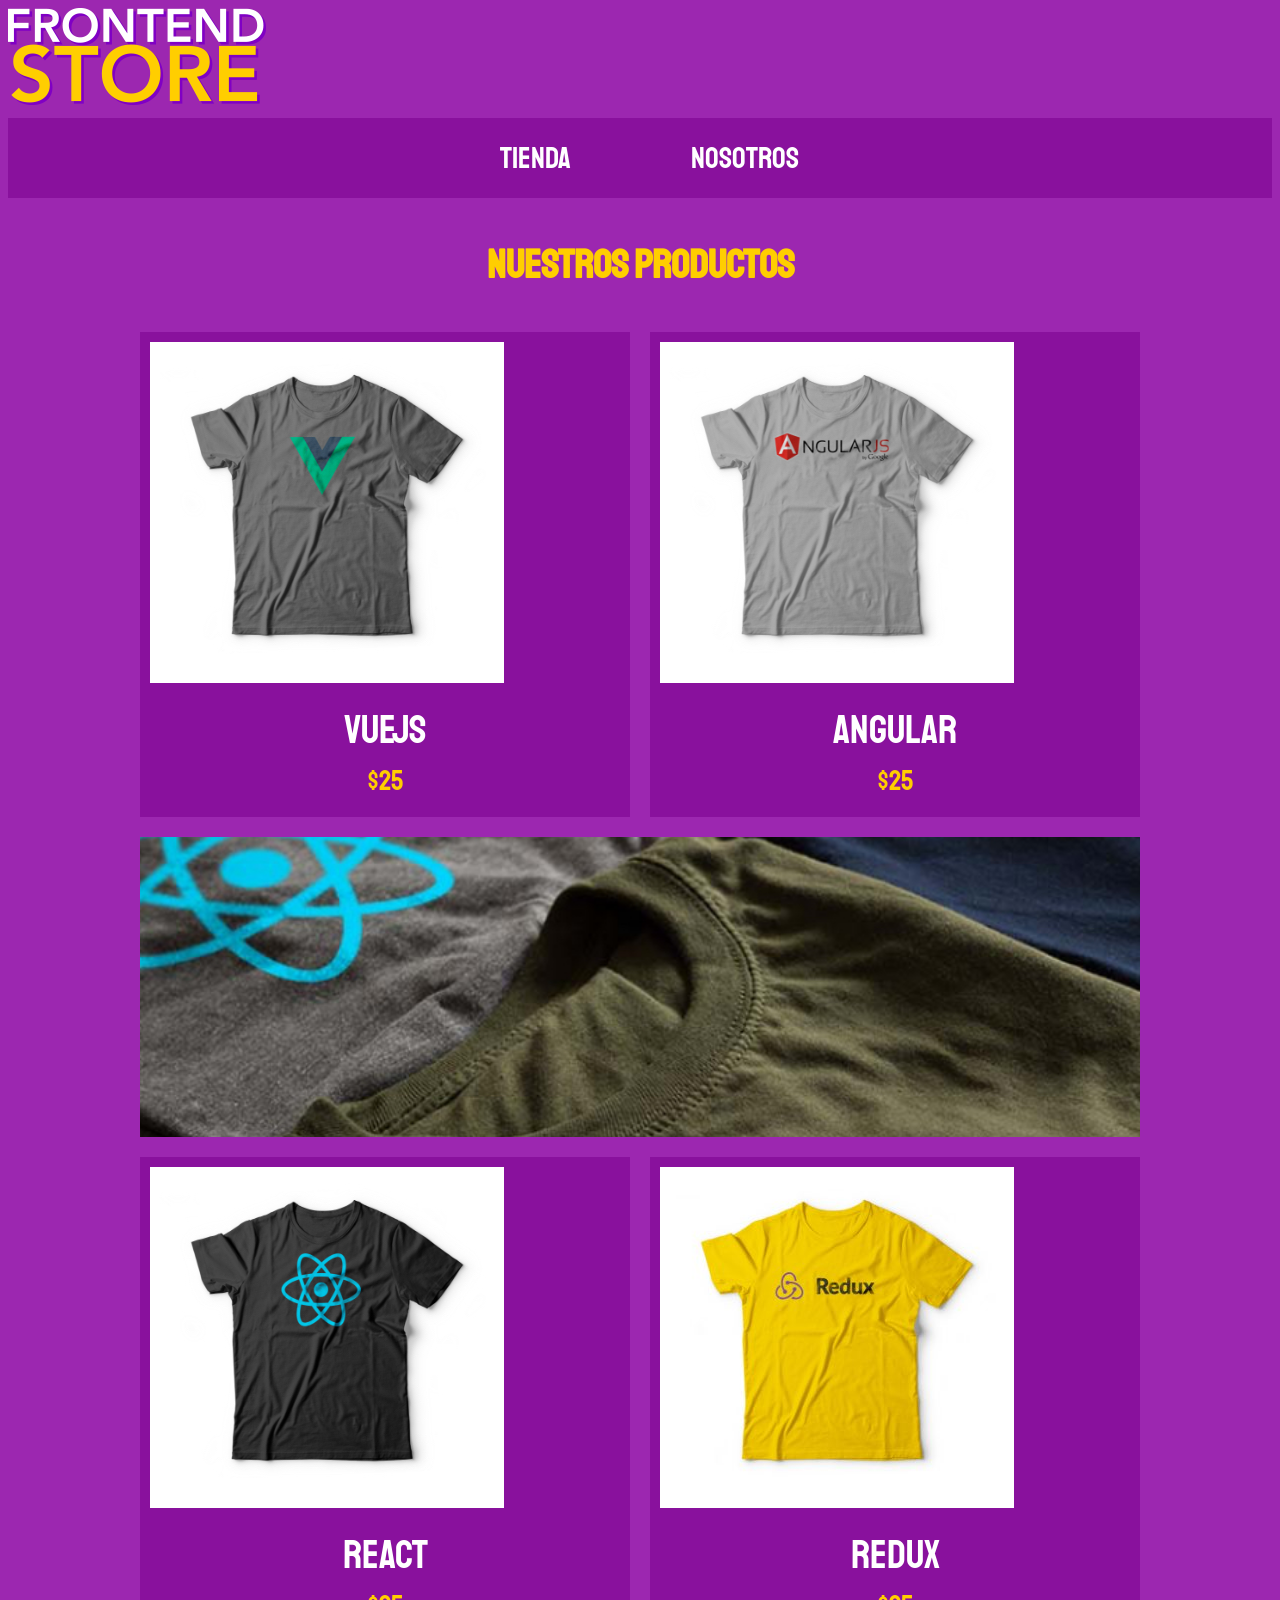
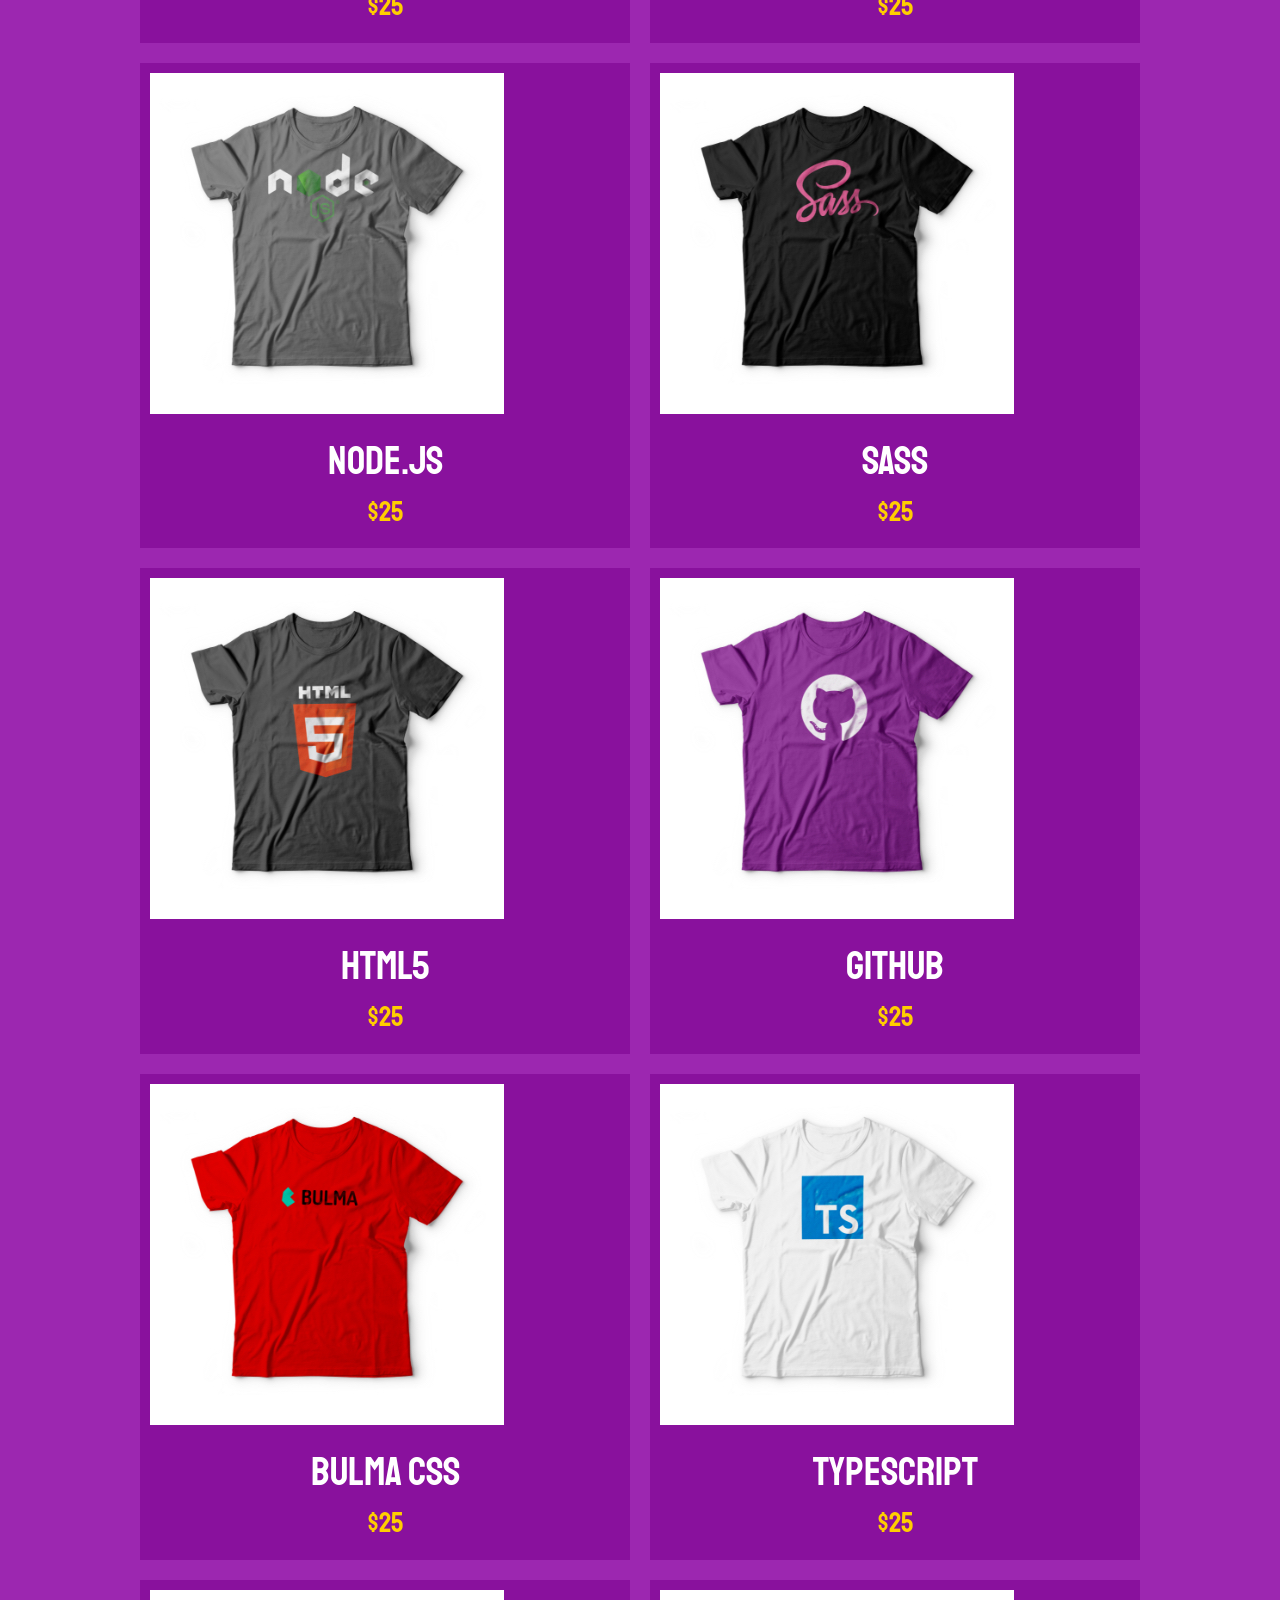
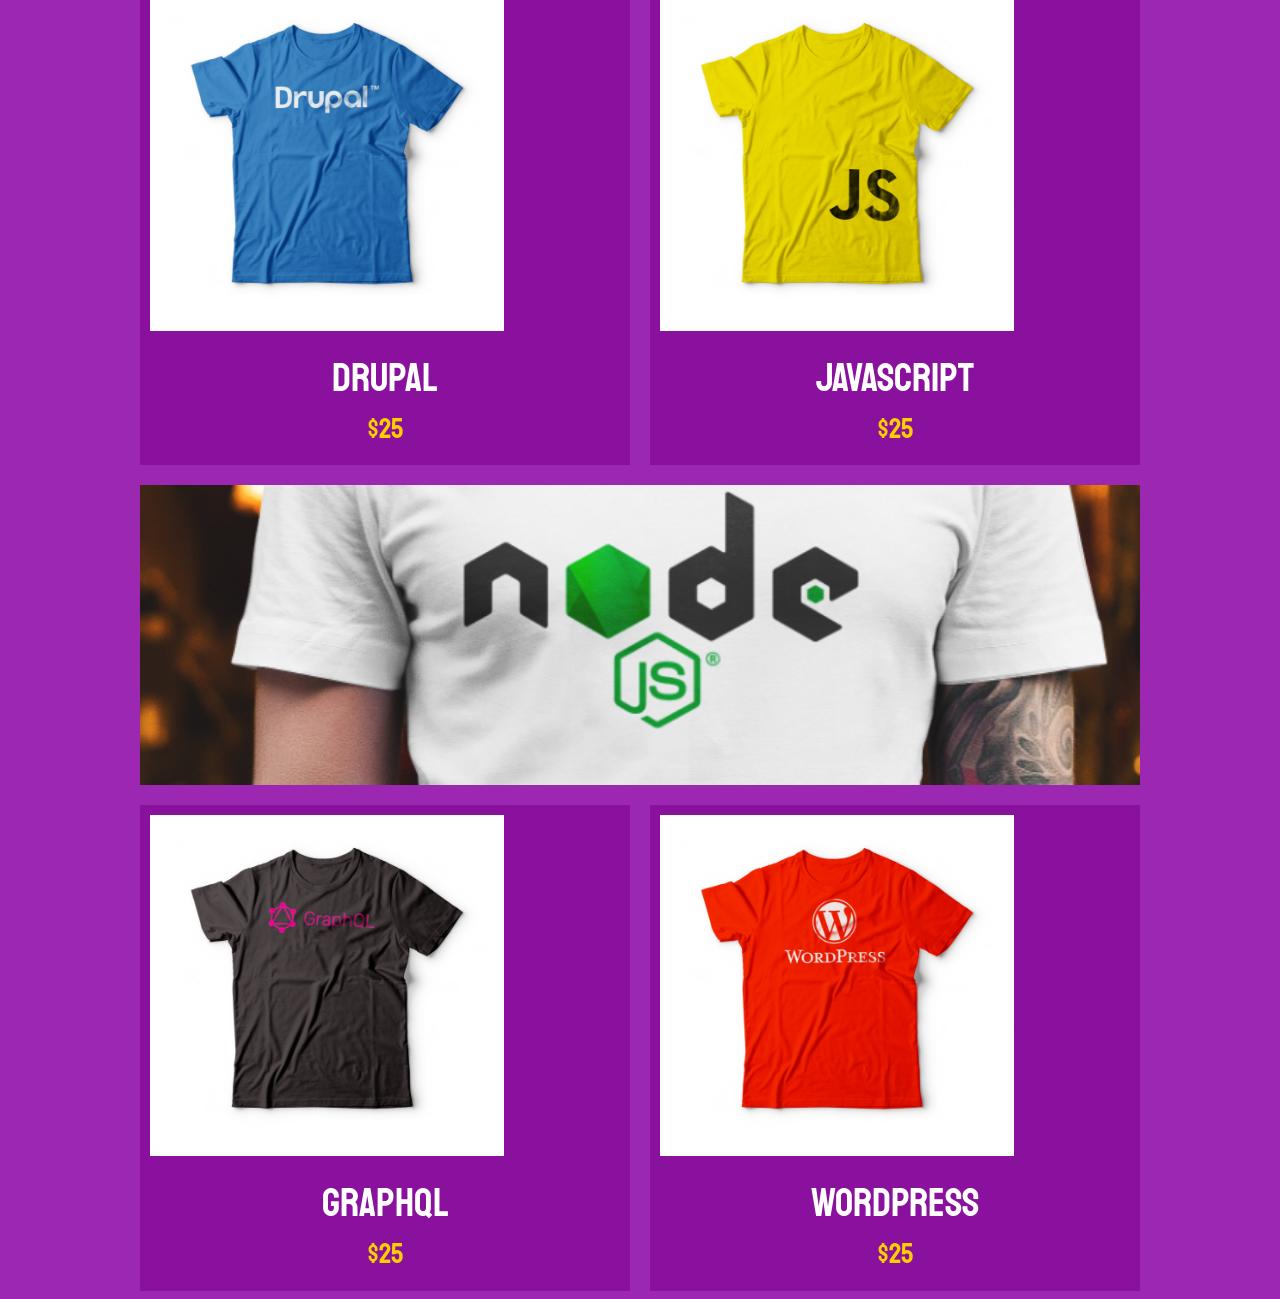
==== index.html @ c2ec8ca5 "PArt 1 and 2: Started project. Pending Nosotros and footers." ====
<!DOCTYPE html>
<html lang="en">
<head>
    <meta charset="UTF-8">
    <meta name="viewport" content="width=device-width, initial-scale=1, shrink-to-fit=no">
    <meta http-equiv="X-UA-Compatible" content="ie=edge">
    <title>Front End Store - CSS Grid</title>
    <link rel="stylesheet" href="https://necolas.github.io/normalize.css/8.0.1/normalize.css">
    <link href="https://fonts.googleapis.com/css?family=Staatliches" rel="stylesheet">
    <link rel="stylesheet" href="css/style.css">
    
</head>
<body>
    <header>
        <img src="img/logo.png" alt="logotipo">
    </header>
    <div class="barra">
        <nav class="nav">
            <a href="index.html">Tienda</a>
            <a href="nosotros.html">Nosotros</a>
        </nav>
    </div>
    <main>
        <h1>Nuestros Productos</h1>
        <div class="lista-productos contenedor">
            <div class="producto">
                <img src="img/1.jpg" alt="producto">
                <div class="contenido-producto">
                    <p class="titulo">VueJS</p>
                    <p class="precio">$25</p>
                </div>
            </div> <!--.producto-->
            <div class="producto">
                <img src="img/2.jpg" alt="producto">
                <div class="contenido-producto">
                    <p class="titulo">Angular</p>
                    <p class="precio">$25</p>
                </div>
            </div> <!--.producto-->
            <div class="producto">
                <img src="img/3.jpg" alt="producto">
                <div class="contenido-producto">
                    <p class="titulo">React</p>
                    <p class="precio">$25</p>
                </div>
            </div> <!--.producto-->
            <div class="producto">
                <img src="img/4.jpg" alt="producto">
                <div class="contenido-producto">
                    <p class="titulo">Redux</p>
                    <p class="precio">$25</p>
                </div>
            </div> <!--.producto-->
            <div class="producto">
                <img src="img/5.jpg" alt="producto">
                <div class="contenido-producto">
                    <p class="titulo">Node.js</p>
                    <p class="precio">$25</p>
                </div>
            </div> <!--.producto-->
            <div class="producto">
                <img src="img/6.jpg" alt="producto">
                <div class="contenido-producto">
                    <p class="titulo">SASS</p>
                    <p class="precio">$25</p>
                </div>
            </div> <!--.producto-->
            <div class="producto">
                <img src="img/7.jpg" alt="producto">
                <div class="contenido-producto">
                    <p class="titulo">HTML5</p>
                    <p class="precio">$25</p>
                </div>
            </div> <!--.producto-->
            <div class="producto">
                <img src="img/8.jpg" alt="producto">
                <div class="contenido-producto">
                    <p class="titulo">Github</p>
                    <p class="precio">$25</p>
                </div>
            </div> <!--.producto-->
            <div class="producto">
                <img src="img/9.jpg" alt="producto">
                <div class="contenido-producto">
                    <p class="titulo">Bulma CSS</p>
                    <p class="precio">$25</p>
                </div>
            </div> <!--.producto-->
            <div class="producto">
                <img src="img/10.jpg" alt="producto">
                <div class="contenido-producto">
                    <p class="titulo">TypeScript</p>
                    <p class="precio">$25</p>
                </div>
            </div> <!--.producto-->
            <div class="producto">
                <img src="img/11.jpg" alt="producto">
                <div class="contenido-producto">
                    <p class="titulo">Drupal</p>
                    <p class="precio">$25</p>
                </div>
            </div> <!--.producto-->
            <div class="producto">
                <img src="img/12.jpg" alt="producto">
                <div class="contenido-producto">
                    <p class="titulo">JavaScript</p>
                    <p class="precio">$25</p>
                </div>
            </div> <!--.producto-->
            <div class="producto">
                <img src="img/13.jpg" alt="producto">
                <div class="contenido-producto">
                    <p class="titulo">GraphQL</p>
                    <p class="precio">$25</p>
                </div>
            </div> <!--.producto-->
            <div class="producto">
                <img src="img/14.jpg" alt="producto">
                <div class="contenido-producto">
                    <p class="titulo">WordPress</p>
                    <p class="precio">$25</p>
                </div>
            </div> <!--.producto-->
            <div class="grafico grafico-1"></div>
            <div class="grafico grafico-2"></div>
        </div>
    </main>
</body>
</html>
---- css/style.css ----
:root {
    --fuentePrincipal: 'Staatliches', cursive;

    --primario: #9C27B0;
    --primarioOscuro: #89119D;
    --secundario: #FFCE00;
}
html {
    font-size: 62.5%;
    box-sizing: border-box;
}
*, *:before, *after {
    box-sizing: inherit;
}
body {
    background-color: var(--primario);
    line-height: 2;
    font-size: 2rem;
}
h1 {
    color: var(--secundario);
    text-align: center;
    font-size: 4rem;
    font-family: var(--fuentePrincipal);
}
.contenedor {
    max-width: 1000px;
    width: 95%;
    margin: 0 auto;
}
img {
    max-width: 100%;
}
.header {
    display: grid;
    justify-content: center;
    padding: 3rem 0;
}
.barra {
    background-color: var(--primarioOscuro);
    padding: 1rem 0;
}
.barra .nav {
    display: grid;
    grid-template-columns: repeat(2, 200px);
    grid-column-gap: 1rem;
    justify-content: center;
}
.barra .nav a {
    font-family: var(--fuentePrincipal);
    font-size: 3rem;
    text-align: center;
    color: white;
    text-decoration: none;
}
.barra .nav a:hover {
    color: var(--secundario);
}
.lista-productos {
    display: grid;
    grid-gap: 2rem;
}
@media (max-width: 768px) {
    .lista-productos {
        grid-template-columns: repeat(3, 1fr);
    }
}
.producto {
    background-color: var(--primarioOscuro);
    padding: 1rem;
}
.contenido-producto p {
    font-family: var(--fuentePrincipal);
    color: white;
    text-align: center;
    margin: 1rem 0;
    line-height: 1.2;
}
.contenido-producto .titulo {
    font-size: 4rem;
}
.contenido-producto .precio {
    font-size: 2.8rem;
    color: var(--secundario);
}
.grafico {
    min-height: 300px;
    grid-column: 1 / 3;
    background-size: cover;
    background-position: center center;
}
.grafico-1 {
    background-image: url('../img/grafico1.jpg');
    grid-row: 2 / 3;
}
.grafico-2 {
    background-image: url('../img/grafico2.jpg');
    grid-row: 8 / 9; 
}
@media (max-width: 768px) {
    .grafico-2 {
        grid-row: 5 / 6;
        grid-column: 2 / 4; 
    }
}
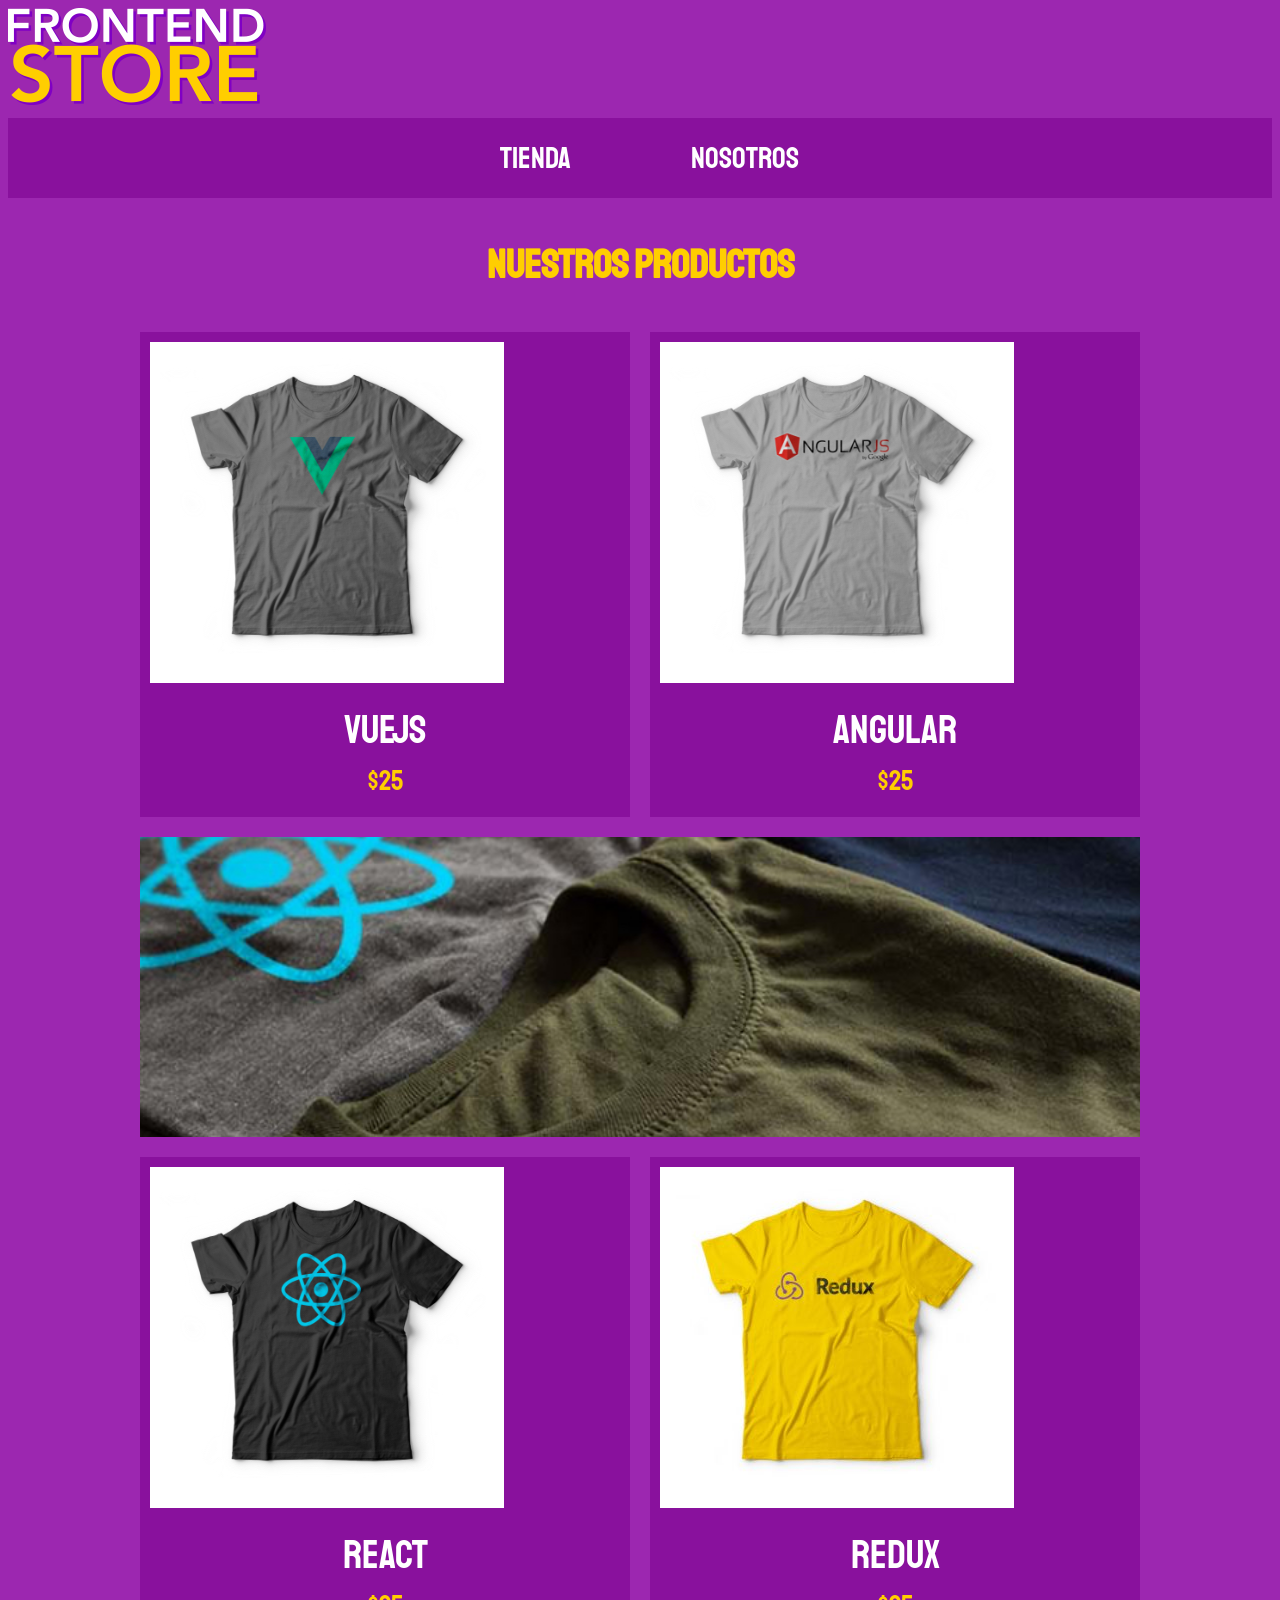
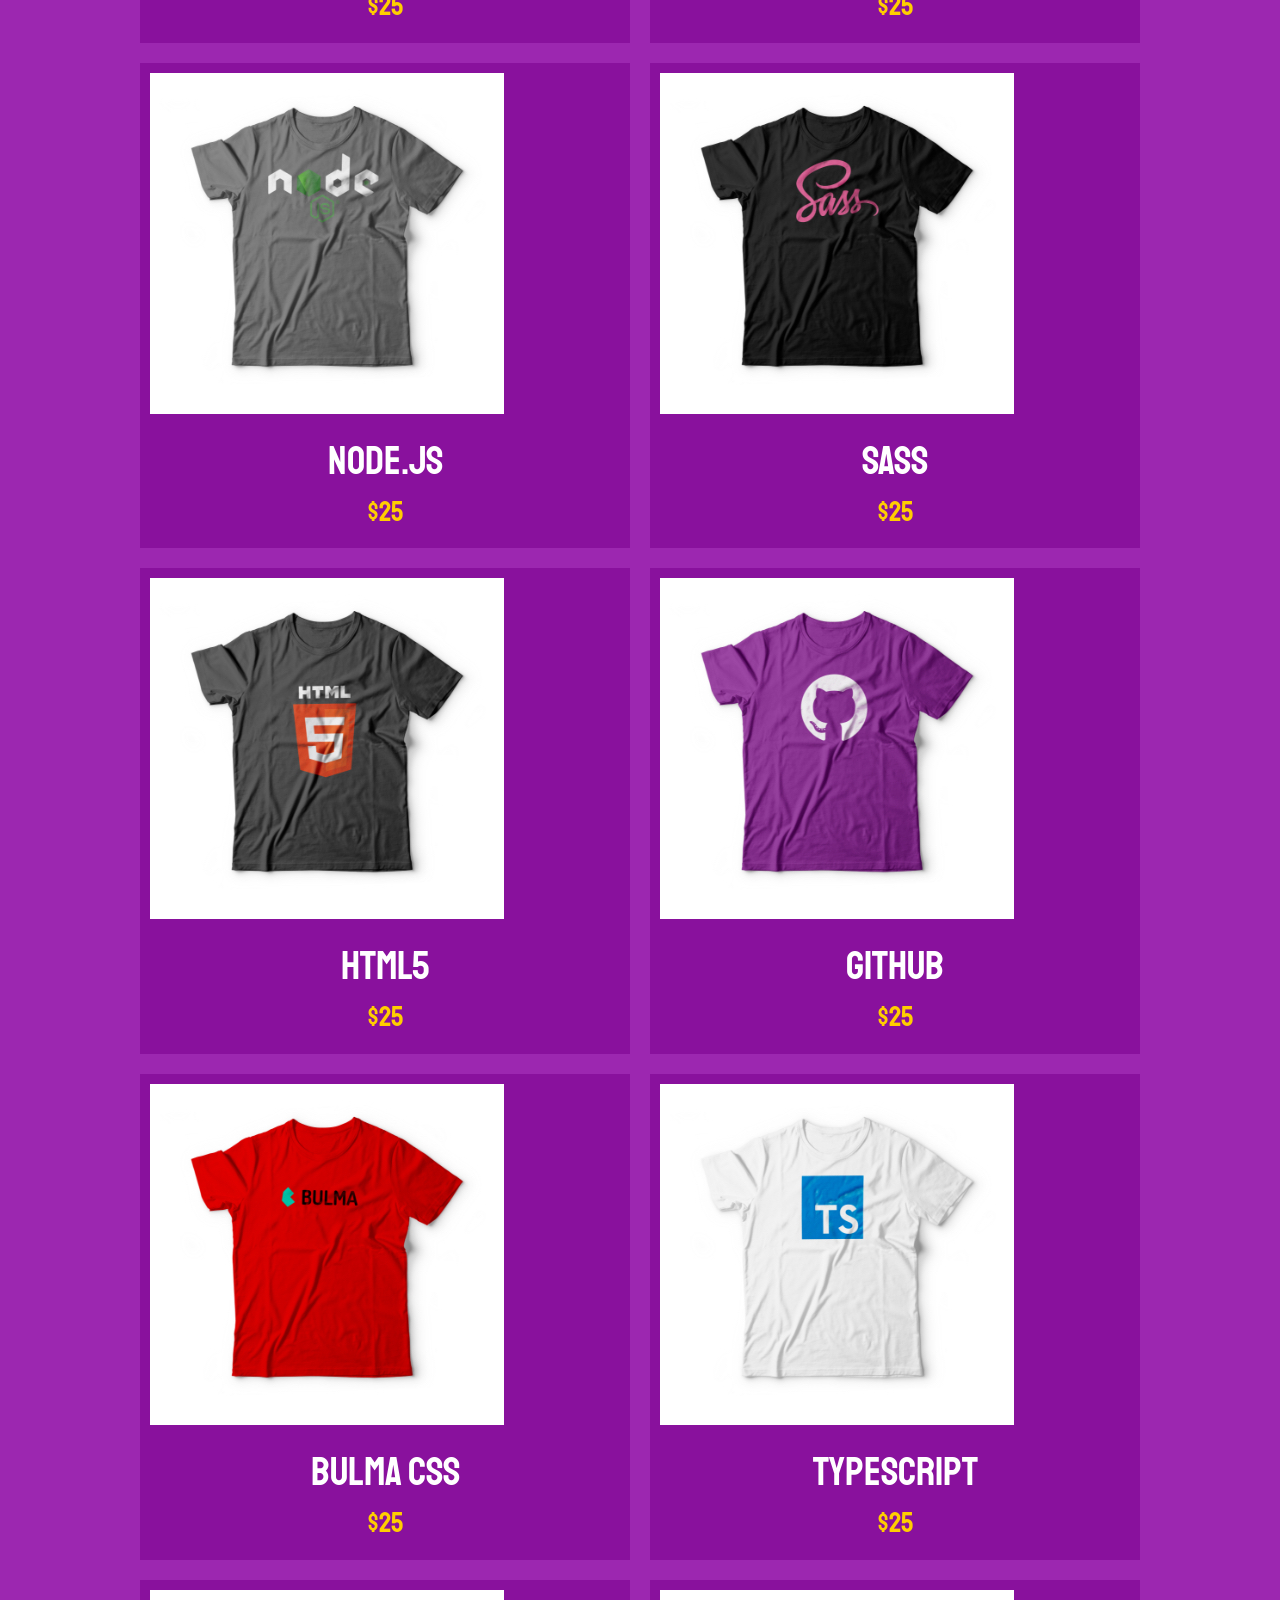
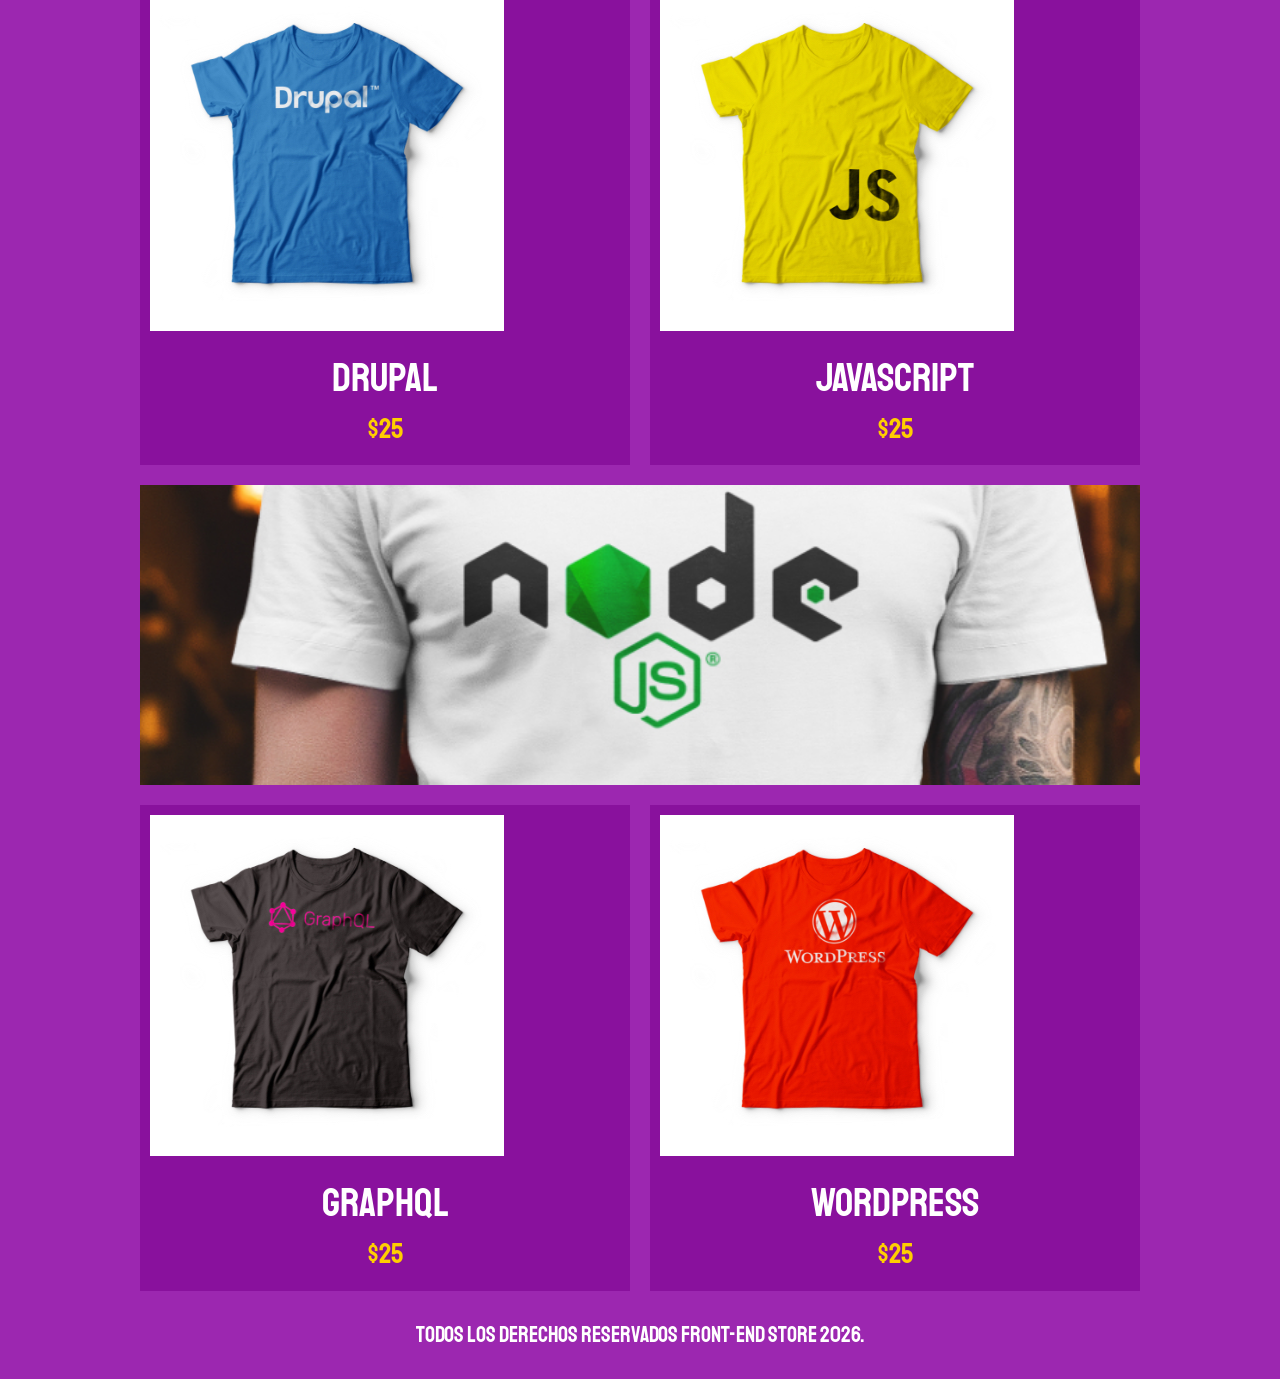
==== commit fc83bc66: "Part 3 - Finishing the project." ====
--- a/index.html
+++ b/index.html
@@ -20,9 +20,9 @@
             <a href="nosotros.html">Nosotros</a>
         </nav>
     </div>
-    <main>
+    <main class="contenedor">
         <h1>Nuestros Productos</h1>
-        <div class="lista-productos contenedor">
+        <div class="lista-productos">
             <div class="producto">
                 <img src="img/1.jpg" alt="producto">
                 <div class="contenido-producto">
@@ -125,5 +125,8 @@
             <div class="grafico grafico-2"></div>
         </div>
     </main>
+    <footer>
+        <p class="copyright">Todos los derechos reservados Front-End Store 2026.</p>
+    </footer>
 </body>
 </html>
--- a/css/style.css
+++ b/css/style.css
@@ -24,6 +24,11 @@
     font-size: 4rem;
     font-family: var(--fuentePrincipal);
 }
+p {
+    font-size: 1.8rem;
+    font-family: Arial, Helvetica, sans-serif;
+    color: white;
+}
 .contenedor {
     max-width: 1000px;
     width: 95%;
@@ -31,6 +36,7 @@
 }
 img {
     max-width: 100%;
+    justify-content: center;
 }
 .header {
     display: grid;
@@ -103,4 +109,55 @@
         grid-row: 5 / 6;
         grid-column: 2 / 4; 
     }
+}
+@media (max-width: 768px) {
+    .contenedor-informacion {
+        display: grid;
+        grid-template-columns: repeat(2, 1fr);
+        grid-column-gap: 2rem;
+    }
+}
+.footer {
+    background-color: var(--primarioOscuro);
+    padding: 1rem 0;
+    margin-top: 2rem;
+}
+.copyright {
+    font-family: var(--fuentePrincipal);
+    color: white;
+    font-size: 2.2rem;
+    text-align: center; 
+}
+.formulario-pedido {
+    display: grid;
+    grid-template-columns: repeat(3, 1fr);
+    grid-template-rows: repeat(2, 6rem);
+    grid-gap: 1rem;
+}
+.campo {
+    background-color: transparent;
+    border: 5px solid #ffffff;
+    font-family: var(--fuentePrincipal);
+    font-size: 3rem;
+    padding: 1rem;
+    width: 100%;
+    color: white;
+    text-align: center;
+}
+.talla {
+    -webkit-appearance: none;
+    -webkit-border-radius: 0px;
+    grid-column: 1 / 3;
+}
+.boton {
+    background-color: var(--secundario);
+    font-size: 2rem;
+    font-family: var(--fuentePrincipal);
+    border: none;
+    transition: background-color .3s ease;
+    grid-column: 1 / 4;
+}
+.boton:hover {
+    cursor: pointer;
+    background-color: rgb(233, 187, 2);
 }
